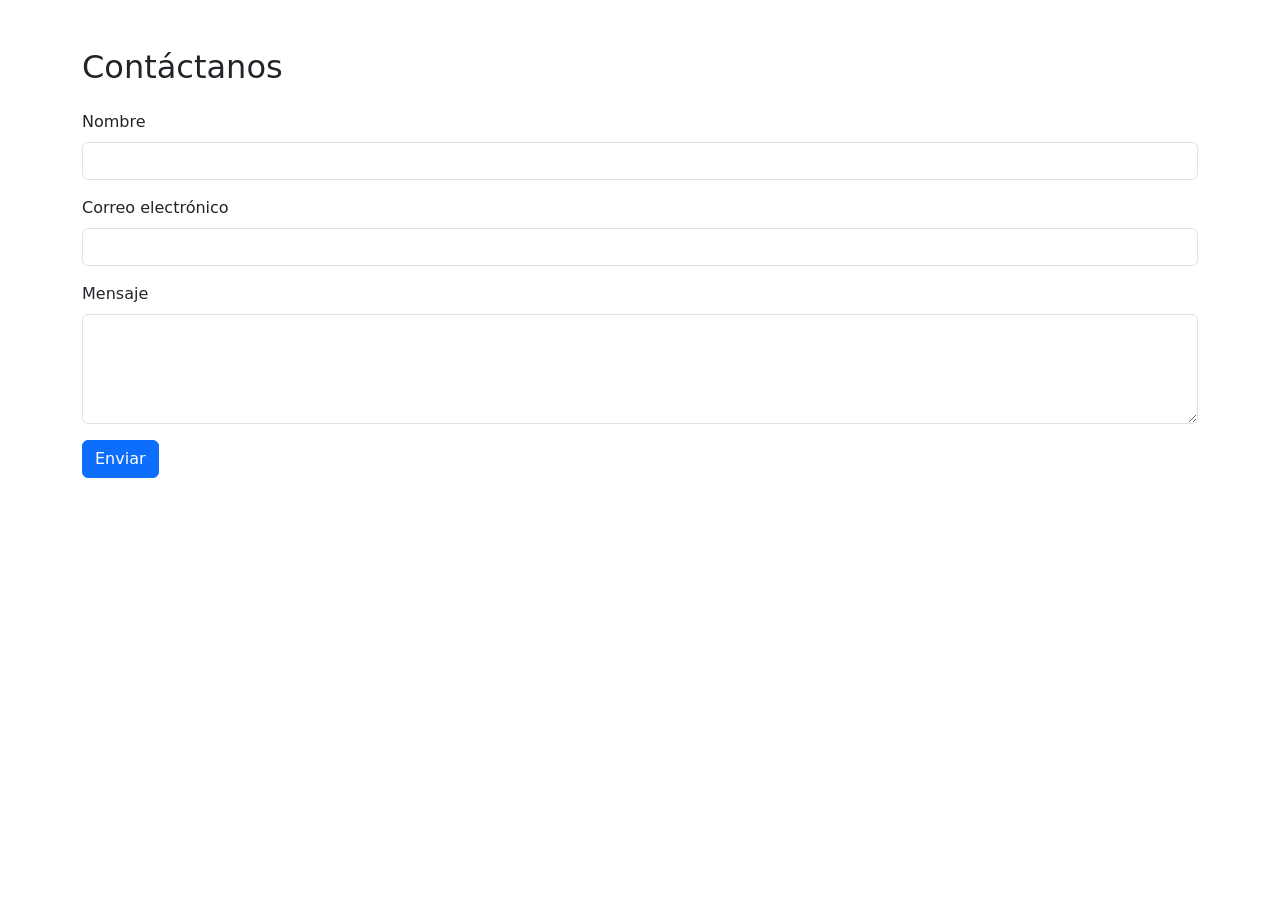
==== pages/contacto.html @ d640a935 "Primer commit: 1. Inicializo el proyecto. 2. Agrego README.md. 3. Modifico peliculas.json: agrego 5 " ====
<!DOCTYPE html>
<html lang="es">
<head>
  <meta charset="UTF-8">
  <title>Contacto - CinePlus</title>
  <meta name="viewport" content="width=device-width, initial-scale=1">
  <link href="https://cdn.jsdelivr.net/npm/bootstrap@5.3.2/dist/css/bootstrap.min.css" rel="stylesheet">
</head>
<body>
  <div class="container py-5">
    <h2 class="mb-4">Contáctanos</h2>
    <form id="form-contacto" novalidate>
      <div class="mb-3">
        <label for="nombre" class="form-label">Nombre</label>
        <input type="text" class="form-control" id="nombre" required>
      </div>
      <div class="mb-3">
        <label for="correo" class="form-label">Correo electrónico</label>
        <input type="email" class="form-control" id="correo" required>
      </div>
      <div class="mb-3">
        <label for="mensaje" class="form-label">Mensaje</label>
        <textarea class="form-control" id="mensaje" rows="4" required></textarea>
      </div>
      <button type="submit" class="btn btn-primary">Enviar</button>
      <div id="alerta" class="alert alert-success mt-3 d-none">Mensaje enviado con éxito.</div>
    </form>
  </div>

  <script src="https://code.jquery.com/jquery-3.6.4.min.js"></script>
  <script>
    $('#form-contacto').on('submit', function (e) {
      e.preventDefault();
      if (this.checkValidity()) {
        $('#alerta').removeClass('d-none').hide().fadeIn();
        setTimeout(() => $('#alerta').fadeOut(), 3000);
        this.reset();
      }
    });
  </script>
</body>
</html>
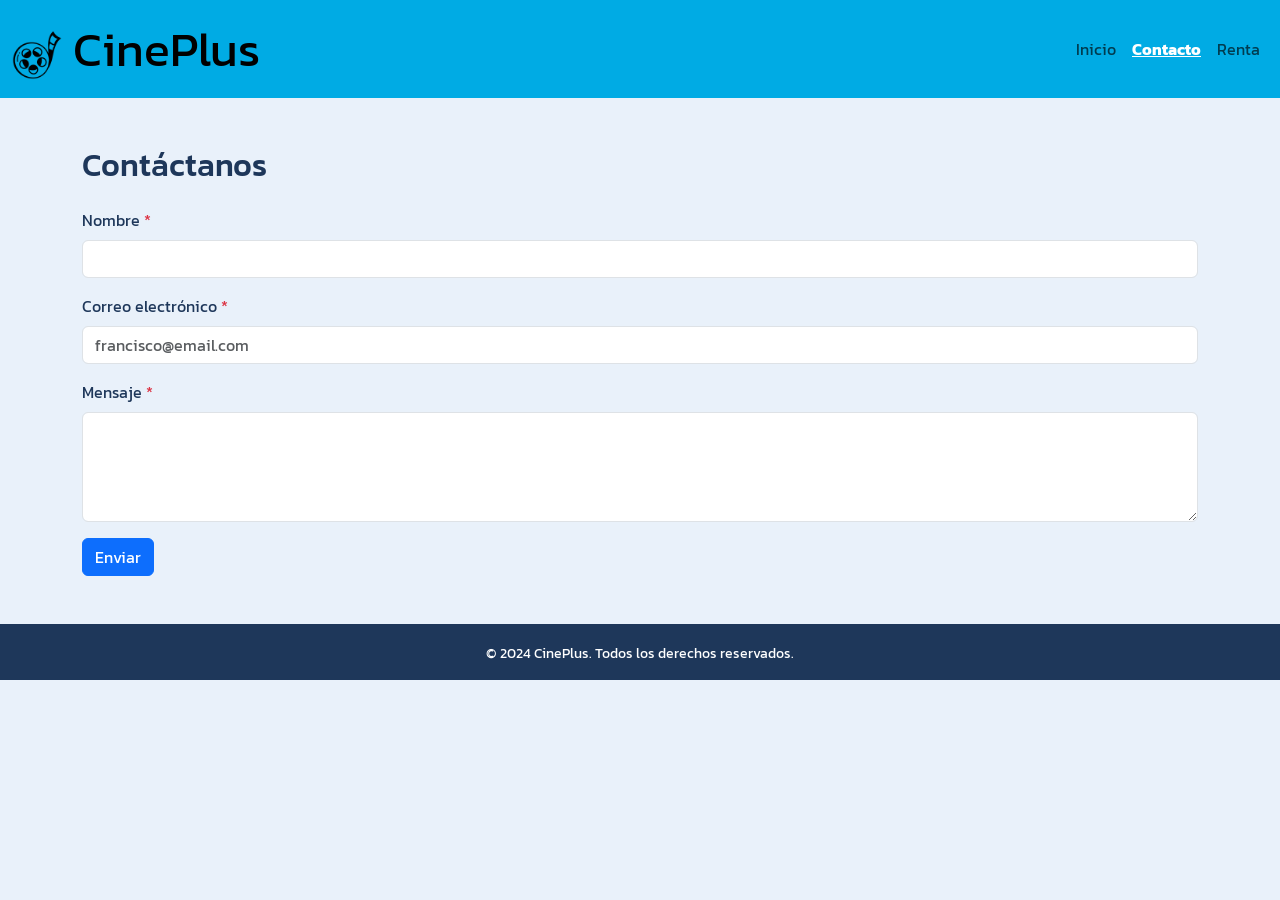
==== commit 449c0348: "Añado footer, header y barra de navegacion en todas las pantallas, un json con reseñas y lo muestro " ====
--- a/pages/contacto.html
+++ b/pages/contacto.html
@@ -5,37 +5,95 @@
   <title>Contacto - CinePlus</title>
   <meta name="viewport" content="width=device-width, initial-scale=1">
   <link href="https://cdn.jsdelivr.net/npm/bootstrap@5.3.2/dist/css/bootstrap.min.css" rel="stylesheet">
+  <link rel="stylesheet" href="../css/style.css">
 </head>
 <body>
+  <div id="navigation-bar"></div>
+
   <div class="container py-5">
     <h2 class="mb-4">Contáctanos</h2>
     <form id="form-contacto" novalidate>
       <div class="mb-3">
-        <label for="nombre" class="form-label">Nombre</label>
+        <label for="nombre" class="form-label required">Nombre</label>
         <input type="text" class="form-control" id="nombre" required>
+        <div class="invalid-feedback">Nombre requerido.</div>
       </div>
       <div class="mb-3">
-        <label for="correo" class="form-label">Correo electrónico</label>
-        <input type="email" class="form-control" id="correo" required>
+        <label for="correo" class="form-label required">Correo electrónico</label>
+        <input type="email" class="form-control" id="correo" placeholder="francisco@email.com" required>
+        <div class="invalid-feedback">Correo no válido.</div>
       </div>
       <div class="mb-3">
-        <label for="mensaje" class="form-label">Mensaje</label>
-        <textarea class="form-control" id="mensaje" rows="4" required></textarea>
+        <label for="mensaje" class="form-label required">Mensaje</label>
+        <textarea class="form-control" id="mensaje" rows="4" required minlength="20" maxlength="50"></textarea>
+        <div class="invalid-feedback">El mensaje debe tener entre 20 y 50 caracteres</div>
       </div>
       <button type="submit" class="btn btn-primary">Enviar</button>
       <div id="alerta" class="alert alert-success mt-3 d-none">Mensaje enviado con éxito.</div>
     </form>
   </div>
+  <div id="footer-placeholder"></div>
 
   <script src="https://code.jquery.com/jquery-3.6.4.min.js"></script>
+  <script src="../js/utils.js"></script>
+
   <script>
-    $('#form-contacto').on('submit', function (e) {
-      e.preventDefault();
-      if (this.checkValidity()) {
-        $('#alerta').removeClass('d-none').hide().fadeIn();
-        setTimeout(() => $('#alerta').fadeOut(), 3000);
-        this.reset();
-      }
+    $("#navigation-bar").load("navBar.html", function(){
+      getRutasBarraNavegacion(window.location.pathname);
+    });
+    $("#footer-placeholder").load("footer.html");
+
+    $(function () {
+      const form = document.getElementById("form-contacto");
+      const $inputs = $("#form-contacto input, #form-contacto textarea");
+      const $alerta = $("#alerta");
+
+      // Evitar solo espacios en nombre y mensaje
+      $("#nombre, #mensaje").on("input", function () {
+        this.setCustomValidity(this.value.trim().length ? "" : " ");
+      });
+
+      // Feedback en vivo (verde/rojo)
+      $inputs.on("input blur", function () {
+        if (this.checkValidity()) {
+          $(this).addClass("is-valid").removeClass("is-invalid");
+        } else {
+          $(this).addClass("is-invalid").removeClass("is-valid");
+        }
+      });
+
+      // Envío
+      $("#form-contacto").on("submit", function (e) {
+        // Si es inválido, evita envío y muestra feedback Bootstrap
+        if (!form.checkValidity()) {
+          e.preventDefault();
+          e.stopPropagation();
+          $(form).addClass("was-validated");
+
+          // marcar clases de cada campo (por si no disparó eventos input/blur)
+          $inputs.each(function () {
+            $(this).toggleClass("is-invalid", !this.checkValidity());
+            $(this).toggleClass("is-valid", this.checkValidity());
+          });
+
+          // foco al primero inválido
+          const firstInvalid = form.querySelector(":invalid");
+          if (firstInvalid) {
+            firstInvalid.focus({ preventScroll: true });
+            firstInvalid.scrollIntoView({ behavior: "smooth", block: "center" });
+          }
+          return;
+        }
+
+        // Válido → mostrar éxito
+        e.preventDefault();
+        $alerta.removeClass("d-none").hide().fadeIn();
+        setTimeout(() => $alerta.fadeOut(), 2500);
+
+        form.reset();
+        $(form).removeClass("was-validated");
+        $inputs.removeClass("is-valid is-invalid");
+      });
     });
   </script>
 </body>
--- a/css/style.css
+++ b/css/style.css
@@ -0,0 +1,86 @@
+@import url('https://fonts.googleapis.com/css?family=Kanit&display=swap');
+
+body {
+  background-color: #E9F1FA;
+  font-family: 'Kanit';
+  color: #1e375a;
+}
+
+.brand {
+  font-size: 3rem;
+}
+.navBar-custom {
+  background-color: #00ABE4;
+  color: #FFFFFF;
+}
+  
+.subtitle {
+  color: #585858;
+  font-weight: 200;
+
+}
+
+.card img {
+  height: 200px;
+  object-fit: cover;
+}
+
+.movie-card{
+    color: #1e375a;
+}
+
+.btn-see-more{
+    background-color: #00ABE4;
+    color: #FFFFFF;
+}
+
+.btn-watch-trailer{
+    background-color: #E9F1FA;
+    color: #1e375a;
+}
+
+.required::after { content:" *"; color:#dc3545; }
+
+.rent-card { border-radius: 1rem; }
+
+.hero-header {
+    background-size: 150% 150%;
+    color: #1e375a;
+    animation: gradientMove 8s ease infinite;
+    box-shadow: 0 4px 10px rgba(0,0,0,0.3);
+  }
+
+  @keyframes gradientMove {
+    0% { background-position: left center; }
+    50% { background-position: right center; }
+    100% { background-position: left center; }
+  }
+
+  .fade-in {
+    opacity: 0;
+    transform: translateY(10px);
+    animation: fadeIn 1s ease-out forwards;
+  }
+  .fade-in-delay {
+    opacity: 0;
+    transform: translateY(10px);
+    animation: fadeIn 1s ease-out 0.3s forwards;
+  }
+
+  @keyframes fadeIn {
+    to {
+      opacity: 1;
+      transform: translateY(0);
+    }
+  }
+
+.footer{
+  background-color: #1e375a;
+  color: #FFFFFF;
+}
+
+.nav-link.active {
+    font-weight: bold;
+    color: #FFFFFF !important;
+    text-decoration: underline;
+}
